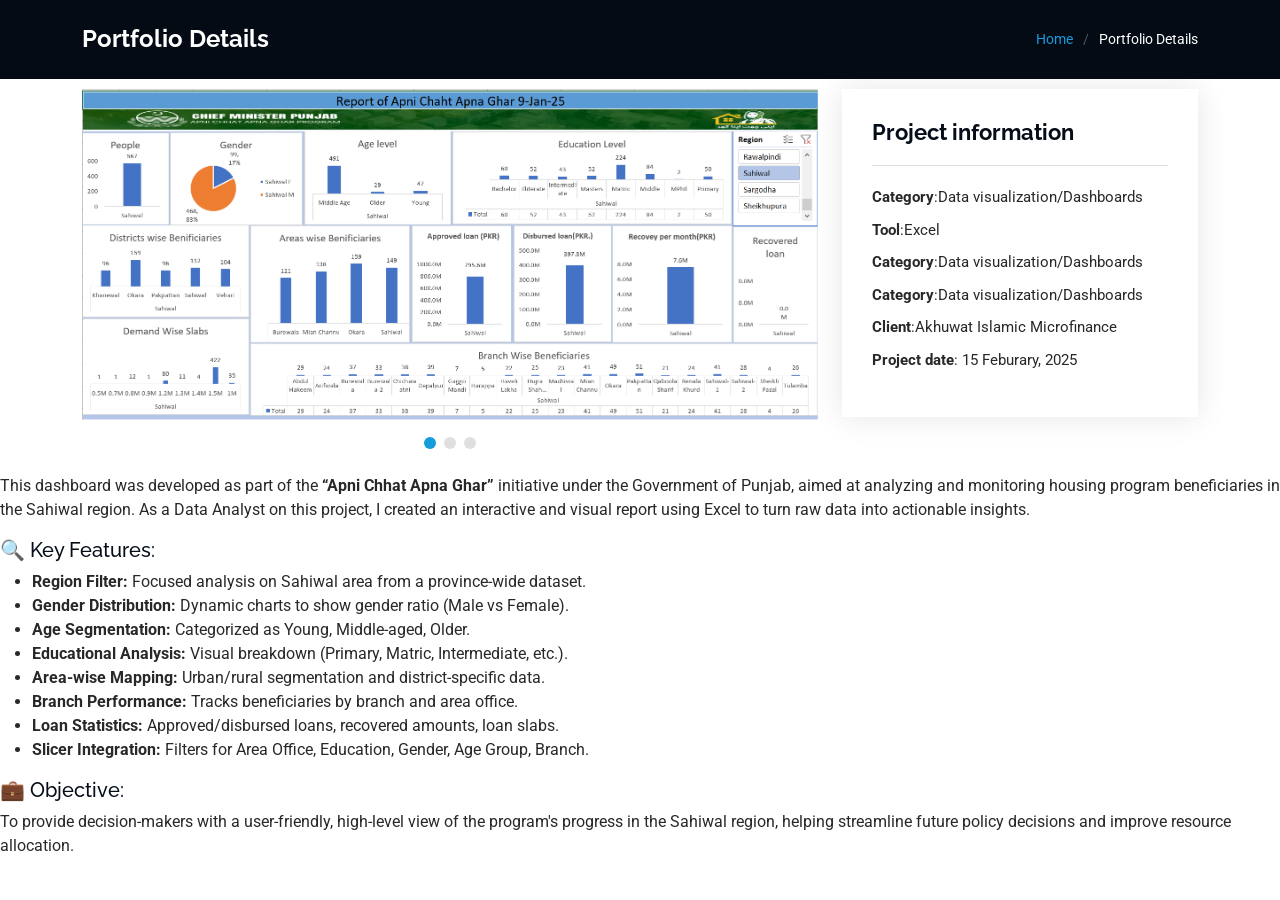
==== portfolio-details-excel.html @ 50c7d4bc "Initial commit" ====
<!DOCTYPE html>
<html lang="en">

<head>
  <meta charset="utf-8">
  <meta content="width=device-width, initial-scale=1.0" name="viewport">
  <title>Portfolio Details - iPortfolio Bootstrap Template</title>
  <meta content="" name="description">
  <meta content="" name="keywords">

  <!-- Favicons -->
  <link href="assets/img/favicon.png" rel="icon">
  <link href="assets/img/apple-touch-icon.png" rel="apple-touch-icon">

  <!-- Fonts -->
  <link href="https://fonts.googleapis.com" rel="preconnect">
  <link href="https://fonts.gstatic.com" rel="preconnect" crossorigin>
  <link
    href="https://fonts.googleapis.com/css2?family=Roboto:ital,wght@0,100;0,300;0,400;0,500;0,700;0,900;1,100;1,300;1,400;1,500;1,700;1,900&family=Poppins:ital,wght@0,100;0,200;0,300;0,400;0,500;0,600;0,700;0,800;0,900;1,100;1,200;1,300;1,400;1,500;1,600;1,700;1,800;1,900&family=Raleway:ital,wght@0,100;0,200;0,300;0,400;0,500;0,600;0,700;0,800;0,900;1,100;1,200;1,300;1,400;1,500;1,600;1,700;1,800;1,900&display=swap"
    rel="stylesheet">

  <!-- Vendor CSS Files -->
  <link href="assets/vendor/bootstrap/css/bootstrap.min.css" rel="stylesheet">
  <link href="assets/vendor/bootstrap-icons/bootstrap-icons.css" rel="stylesheet">
  <link href="assets/vendor/aos/aos.css" rel="stylesheet">
  <link href="assets/vendor/glightbox/css/glightbox.min.css" rel="stylesheet">
  <link href="assets/vendor/swiper/swiper-bundle.min.css" rel="stylesheet">

  <!-- Main CSS File -->
  <link href="assets/css/main.css" rel="stylesheet">

  <!-- =======================================================
  * Template Name: iPortfolio
  * Template URL: https://bootstrapmade.com/iportfolio-bootstrap-portfolio-websites-template/
  * Updated: Jun 29 2024 with Bootstrap v5.3.3
  * Author: BootstrapMade.com
  * License: https://bootstrapmade.com/license/
  ======================================================== -->
</head>

<body class="portfolio-details-page">

  <!-- <header id="header" class="header dark-background d-flex flex-column"> -->
  <i class="header-toggle d-xl-none bi bi-list"></i>

  <!-- <div class="profile-img">
      <img src="assets/img/my-profile-img.png" alt="" class="img-fluid rounded-circle">
    </div> -->

  <a href="index.html" class="logo d-flex align-items-center justify-content-center">
    <!-- Uncomment the line below if you also wish to use an image logo -->
    <!-- <img src="assets/img/logo.png" alt=""> -->
    <!-- <h1 class="sitename">M Asamullah Ulfat</h1> -->
  </a>

  <!-- <div class="social-links text-center">
      <a href="https://www.linkedin.com/in/m-a-ulfat/" class="linkedin"><i class="bi bi-linkedin"></i></a>
      <a href="https://www.instagram.com/m.a._ulfat/" class="instagram"><i class="bi bi-instagram"></i></a>
      <a href="https://x.com/MAUlfat7" class="twitter"><i class="bi bi-twitter-x"></i></a>
      <a href="https://www.facebook.com/profile.php?id=100086778335996" class="facebook"><i
          class="bi bi-facebook"></i></a>
      <a href="" class="tiktok"><i class="bi bi-tiktok"></i></a>

    </div> -->


  <!-- <nav id="navmenu" class="navmenu">
      <ul>
        <li><a href="#hero" class="active"><i class="bi bi-house navicon"></i>Home</a></li>
        <li><a href="#about"><i class="bi bi-person navicon"></i> About</a></li>
        <li><a href="#resume"><i class="bi bi-file-earmark-text navicon"></i> Resume</a></li>
        <li><a href="#portfolio"><i class="bi bi-images navicon"></i> Portfolio</a></li>
        <li><a href="#services"><i class="bi bi-hdd-stack navicon"></i> Services</a></li>
        <li><a href="#contact"><i class="bi bi-envelope navicon"></i> Contact</a></li>
      </ul>
    </nav> -->

  </header>

  <main class="main">

    <!-- Page Title -->
    <div class="page-title dark-background">
      <div class="container d-lg-flex justify-content-between align-items-center">
        <h1 class="mb-2 mb-lg-0">Portfolio Details</h1>
        <nav class="breadcrumbs">
          <ol>
            <li><a href="index.html">Home</a></li>
            <li class="current">Portfolio Details</li>
          </ol>
        </nav>
      </div>
    </div><!-- End Page Title -->

    <!-- Portfolio Details Section -->
    <section id="portfolio-details" class="portfolio-details section">

      <div class="container" data-aos="fade-up" data-aos-delay="100">

        <div class="row gy-4">

          <div class="col-lg-8">
            <div class="portfolio-details-slider swiper init-swiper">

              <script type="application/json" class="swiper-config">
                {
                  "loop": true,
                  "speed": 600,
                  "autoplay": {
                    "delay": 5000
                  },
                  "slidesPerView": "auto",
                  "pagination": {
                    "el": ".swiper-pagination",
                    "type": "bullets",
                    "clickable": true
                  }
                }
              </script>

              <div class="swiper-wrapper align-items-center">

                <div class="swiper-slide">
                  <img src="assets/img/portfolio/app-1.png" alt="">
                </div>

                <div class="swiper-slide">
                  <img src="assets/img/portfolio/app-2.png" alt="">
                </div>

                <div class="swiper-slide">
                  <img src="assets/img/portfolio/app-3.png" alt="">
                </div>



              </div>
              <div class="swiper-pagination"></div>
            </div>
          </div>

          <div class="col-lg-4">
            <div class="portfolio-info" data-aos="fade-up" data-aos-delay="200">
              <h3>Project information</h3>
              <ul>
                <li><strong>Category</strong>:Data visualization/Dashboards</li>
                <li><strong>Tool</strong>:Excel</li>
                <li><strong>Category</strong>:Data visualization/Dashboards</li>
                <li><strong>Category</strong>:Data visualization/Dashboards</li>

                <li><strong>Client</strong>:Akhuwat Islamic Microfinance</li>
                <li><strong>Project date</strong>: 15 Feburary, 2025</li>
              </ul>
            </div>
            <!-- <div class="portfolio-description" data-aos="fade-up" data-aos-delay="300"> -->

              
          </div>
        </div>
      </div>
      </div>
    </section>


    </div>
    </div>

    </div>

    </div>

    </section><!-- /Portfolio Details Section -->
    <p>
      This dashboard was developed as part of the <strong>“Apni Chhat Apna Ghar”</strong>
      initiative under the Government of Punjab, aimed at analyzing and monitoring housing program
      beneficiaries in the Sahiwal region. As a Data Analyst on this project, I created an
      interactive and visual report using Excel to turn raw data into actionable insights.
    </p>

    <h5>🔍 Key Features:</h5>
    <ul>
      <li><strong>Region Filter:</strong> Focused analysis on Sahiwal area from a province-wide
        dataset.</li>
      <li><strong>Gender Distribution:</strong> Dynamic charts to show gender ratio (Male vs
        Female).</li>
      <li><strong>Age Segmentation:</strong> Categorized as Young, Middle-aged, Older.</li>
      <li><strong>Educational Analysis:</strong> Visual breakdown (Primary, Matric, Intermediate,
        etc.).</li>
      <li><strong>Area-wise Mapping:</strong> Urban/rural segmentation and district-specific data.
      </li>
      <li><strong>Branch Performance:</strong> Tracks beneficiaries by branch and area office.
      </li>
      <li><strong>Loan Statistics:</strong> Approved/disbursed loans, recovered amounts, loan
        slabs.</li>
      <li><strong>Slicer Integration:</strong> Filters for Area Office, Education, Gender, Age
        Group, Branch.</li>
    </ul>

    <h5>💼 Objective:</h5>
    <p>
      To provide decision-makers with a user-friendly, high-level view of the program's progress
      in the Sahiwal region, helping streamline future policy decisions and improve resource
      allocation.
    </p>

  </main>



  <!-- Scroll Top -->
  <a href="#" id="scroll-top" class="scroll-top d-flex align-items-center justify-content-center"><i
      class="bi bi-arrow-up-short"></i></a>

  <!-- Preloader -->
  <div id="preloader"></div>

  <!-- Vendor JS Files -->
  <script src="assets/vendor/bootstrap/js/bootstrap.bundle.min.js"></script>
  <script src="assets/vendor/php-email-form/validate.js"></script>
  <script src="assets/vendor/aos/aos.js"></script>
  <script src="assets/vendor/typed.js/typed.umd.js"></script>
  <script src="assets/vendor/purecounter/purecounter_vanilla.js"></script>
  <script src="assets/vendor/waypoints/noframework.waypoints.js"></script>
  <script src="assets/vendor/glightbox/js/glightbox.min.js"></script>
  <script src="assets/vendor/imagesloaded/imagesloaded.pkgd.min.js"></script>
  <script src="assets/vendor/isotope-layout/isotope.pkgd.min.js"></script>
  <script src="assets/vendor/swiper/swiper-bundle.min.js"></script>

  <!-- Main JS File -->
  <script src="assets/js/main.js"></script>

</body>

</html>
---- assets/css/main.css ----
/**
* Template Name: iPortfolio
* Template URL: https://bootstrapmade.com/iportfolio-bootstrap-portfolio-websites-template/
* Updated: Jun 29 2024 with Bootstrap v5.3.3
* Author: BootstrapMade.com
* License: https://bootstrapmade.com/license/
*/

/*--------------------------------------------------------------
# Font & Color Variables
# Help: https://bootstrapmade.com/color-system/
--------------------------------------------------------------*/
/* Fonts */
:root {
  --default-font: "Roboto",  system-ui, -apple-system, "Segoe UI", Roboto, "Helvetica Neue", Arial, "Noto Sans", "Liberation Sans", sans-serif, "Apple Color Emoji", "Segoe UI Emoji", "Segoe UI Symbol", "Noto Color Emoji";
  --heading-font: "Raleway",  sans-serif;
  --nav-font: "Poppins",  sans-serif;
}

/* Global Colors - The following color variables are used throughout the website. Updating them here will change the color scheme of the entire website */
:root { 
  --background-color: #ffffff; /* Background color for the entire website, including individual sections */
  --default-color: #272829; /* Default color used for the majority of the text content across the entire website */
  --heading-color: #050d18; /* Color for headings, subheadings and title throughout the website */
  --accent-color: #149ddd; /* Accent color that represents your brand on the website. It's used for buttons, links, and other elements that need to stand out */
  --surface-color: #ffffff; /* The surface color is used as a background of boxed elements within sections, such as cards, icon boxes, or other elements that require a visual separation from the global background. */
  --contrast-color: #ffffff; /* Contrast color for text, ensuring readability against backgrounds of accent, heading, or default colors. */
}

/* Nav Menu Colors - The following color variables are used specifically for the navigation menu. They are separate from the global colors to allow for more customization options */
:root {
  --nav-color: #a8a9b4;  /* The default color of the main navmenu links */
  --nav-hover-color: #ffffff; /* Applied to main navmenu links when they are hovered over or active */
  --nav-mobile-background-color: #040b14; /* Used as the background color for mobile navigation menu */
  --nav-dropdown-background-color: #040b14; /* Used as the background color for dropdown items that appear when hovering over primary navigation items */
  --nav-dropdown-color: #a8a9b4; /* Used for navigation links of the dropdown items in the navigation menu. */
  --nav-dropdown-hover-color: #ffffff; /* Similar to --nav-hover-color, this color is applied to dropdown navigation links when they are hovered over. */
}

/* Color Presets - These classes override global colors when applied to any section or element, providing reuse of the sam color scheme. */

.light-background {
  --background-color: #f4fafd;
  --surface-color: #ffffff;
}

.dark-background {
  --background-color: #040b14;
  --default-color: #ffffff;
  --heading-color: #ffffff;
  --surface-color: #151f2b;
  --contrast-color: #ffffff;
}

/* Smooth scroll */
:root {
  scroll-behavior: smooth;
}

/*--------------------------------------------------------------
# General Styling & Shared Classes
--------------------------------------------------------------*/
body {
  color: var(--default-color);
  background-color: var(--background-color);
  font-family: var(--default-font);
}

a {
  color: var(--accent-color);
  text-decoration: none;
  transition: 0.3s;
}

a:hover {
  color: color-mix(in srgb, var(--accent-color), transparent 25%);
  text-decoration: none;
}

h1,
h2,
h3,
h4,
h5,
h6 {
  color: var(--heading-color);
  font-family: var(--heading-font);
}

/* PHP Email Form Messages
------------------------------*/
.php-email-form .error-message {
  display: none;
  background: #df1529;
  color: #ffffff;
  text-align: left;
  padding: 15px;
  margin-bottom: 24px;
  font-weight: 600;
}

.php-email-form .sent-message {
  display: none;
  color: #ffffff;
  background: #059652;
  text-align: center;
  padding: 15px;
  margin-bottom: 24px;
  font-weight: 600;
}

.php-email-form .loading {
  display: none;
  background: var(--surface-color);
  text-align: center;
  padding: 15px;
  margin-bottom: 24px;
}

.php-email-form .loading:before {
  content: "";
  display: inline-block;
  border-radius: 50%;
  width: 24px;
  height: 24px;
  margin: 0 10px -6px 0;
  border: 3px solid var(--accent-color);
  border-top-color: var(--surface-color);
  animation: php-email-form-loading 1s linear infinite;
}

@keyframes php-email-form-loading {
  0% {
    transform: rotate(0deg);
  }

  100% {
    transform: rotate(360deg);
  }
}

/*--------------------------------------------------------------
# Global Header
--------------------------------------------------------------*/
.header {
  color: var(--default-color);
  background-color: var(--background-color);
  position: fixed;
  top: 0;
  left: 0;
  bottom: 0;
  padding: 0 15px;
  width: 300px;
  transition: all ease-in-out 0.3s;
  overflow-y: auto;
  z-index: 997;
  border-right: 1px solid color-mix(in srgb, var(--default-color), transparent 90%);
}

.header .profile-img img {
  margin: 15px auto;
  display: block;
  width: 120px;
  border: 8px solid color-mix(in srgb, var(--default-color), transparent 85%);
}

.header .logo {
  line-height: 1;
  margin-bottom: 15px;
}

.header .logo img {
  max-height: 32px;
  margin-right: 8px;
}

.header .logo h1 {
  font-size: 18px;
  margin: 0;
  font-weight: 700;
  color: var(--heading-color);
}

.header .social-links {
  margin: 0 0 20px 0;
}

.header .social-links a {
  font-size: 16px;
  display: inline-flex;
  align-items: center;
  justify-content: center;
  background: color-mix(in srgb, var(--default-color), transparent 90%);
  color: var(--default-color);
  margin: 0 2px;
  border-radius: 50%;
  text-align: center;
  width: 40px;
  height: 40px;
  transition: 0.3s;
}

.header .social-links a:hover {
  color: var(--contrast-color);
  background: var(--accent-color);
}

@media (min-width: 1200px) {

  .header~main,
  .header~#footer {
    margin-left: 300px;
  }
}

@media (max-width: 1199px) {
  .header {
    left: 100%;
  }
}

.header.header-show {
  left:1px;
}

.header .header-toggle {
  color: var(--contrast-color);
  background-color: var(--accent-color);
  font-size: 22px;
  display: flex;
  align-items: center;
  justify-content: center;
  width: 40px;
  height: 40px;
  border-radius: 0%;
  cursor: pointer;
  position: fixed;
  top: 15px;
  right: 15px;
  z-index: 9999;
  transition: background-color 0.3s;
}

.header .header-toggle:hover {
  color: var(--contrast-color);
  background-color: color-mix(in srgb, var(--accent-color) 90%, white 15%);
}

/*--------------------------------------------------------------
# Navigation Menu
--------------------------------------------------------------*/
.mobile-nav-toggle {
  display: none;
}

.navmenu {
  padding: 0;
  z-index: 9997;
}

.navmenu ul {
  list-style: none;
  padding: 0 0 20px 0;
  margin: 0;
}

.navmenu a,
.navmenu a:focus {
  color: var(--nav-color);
  padding: 15px 10px;
  font-family: var(--nav-font);
  font-size: 16px;
  font-weight: 400;
  display: flex;
  align-items: center;
  white-space: nowrap;
  transition: 0.3s;
  width: 100%;
}

.navmenu a .navicon,
.navmenu a:focus .navicon {
  font-size: 20px;
  margin-right: 10px;
}

.navmenu a .toggle-dropdown,
.navmenu a:focus .toggle-dropdown {
  font-size: 12px;
  line-height: 0;
  margin-left: auto;
  width: 30px;
  height: 30px;
  display: flex;
  align-items: center;
  justify-content: center;
  border-radius: 50%;
  transition: 0.3s;
  flex-shrink: 0;
  background-color: color-mix(in srgb, var(--accent-color), transparent 90%);
}

.navmenu a .toggle-dropdown:hover,
.navmenu a:focus .toggle-dropdown:hover {
  background-color: var(--accent-color);
  color: var(--contrast-color);
}

.navmenu a:hover,
.navmenu .active,
.navmenu .active:focus {
  color: var(--nav-hover-color);
}

.navmenu a:hover .navicon,
.navmenu .active .navicon,
.navmenu .active:focus .navicon {
  color: var(--accent-color);
}

.navmenu .active .toggle-dropdown,
.navmenu .active:focus .toggle-dropdown {
  background-color: var(--accent-color);
  color: var(--contrast-color);
  transform: rotate(180deg);
}

.navmenu .dropdown {
  display: block;
}

.navmenu .dropdown a,
.navmenu .dropdown a:focus {
  color: --nav-dropdown-color;
}

.navmenu .dropdown a:hover,
.navmenu .dropdown .active,
.navmenu .dropdown .active:focus {
  color: var(--nav-dropdown-hover-color);
}

.navmenu .dropdown ul {
  position: static;
  display: none;
  z-index: 99;
  padding: 5px 10px;
  margin: 5px 10px;
  background-color: var(--nav-dropdown-background-color);
  border: 1px solid color-mix(in srgb, var(--default-color), transparent 90%);
  box-shadow: none;
  transition: all 0.5s ease-in-out;
}

.navmenu .dropdown ul ul {
  background-color: rgba(33, 37, 41, 0.1);
}

.navmenu .dropdown>.dropdown-active {
  display: block;
  background-color: rgba(33, 37, 41, 0.03);
}

/*--------------------------------------------------------------
# Global Footer
--------------------------------------------------------------*/
.footer {
  color: var(--default-color);
  background-color: var(--background-color);
  font-size: 14px;
  padding: 40px 0;
  position: relative;
  border-top: 1px solid color-mix(in srgb, var(--default-color), transparent 90%);
}

.footer .copyright p {
  margin-bottom: 0;
}

.footer .credits {
  margin-top: 4px;
  font-size: 13px;
  text-align: center;
}

/*--------------------------------------------------------------
# Preloader
--------------------------------------------------------------*/
#preloader {
  position: fixed;
  inset: 0;
  z-index: 999999;
  overflow: hidden;
  background: var(--background-color);
  transition: all 0.6s ease-out;
}

#preloader:before {
  content: "";
  position: fixed;
  top: calc(50% - 30px);
  left: calc(50% - 30px);
  border: 6px solid #ffffff;
  border-color: var(--accent-color) transparent var(--accent-color) transparent;
  border-radius: 50%;
  width: 60px;
  height: 60px;
  animation: animate-preloader 1.5s linear infinite;
}

@keyframes animate-preloader {
  0% {
    transform: rotate(0deg);
  }

  100% {
    transform: rotate(360deg);
  }
}

/*--------------------------------------------------------------
# Scroll Top Button
--------------------------------------------------------------*/
.scroll-top {
  position: fixed;
  visibility: hidden;
  opacity: 0;
  right: 15px;
  bottom: -15px;
  z-index: 99999;
  background-color: var(--accent-color);
  width: 44px;
  height: 44px;
  border-radius: 50px;
  transition: all 0.4s;
}

.scroll-top i {
  font-size: 24px;
  color: var(--contrast-color);
  line-height: 0;
}

.scroll-top:hover {
  background-color: color-mix(in srgb, var(--accent-color), transparent 20%);
  color: var(--contrast-color);
}

.scroll-top.active {
  visibility: visible;
  opacity: 1;
  bottom: 15px;
}

/*--------------------------------------------------------------
# Disable aos animation delay on mobile devices
--------------------------------------------------------------*/
@media screen and (max-width: 768px) {
  [data-aos-delay] {
    transition-delay: 0 !important;
  }
}

/*--------------------------------------------------------------
# Global Page Titles & Breadcrumbs
--------------------------------------------------------------*/
.page-title {
  color: var(--default-color);
  background-color: var(--background-color);
  padding: 25px 0;
  position: relative;
}

.page-title h1 {
  font-size: 24px;
  font-weight: 700;
}

.page-title .breadcrumbs ol {
  display: flex;
  flex-wrap: wrap;
  list-style: none;
  padding: 0;
  margin: 0;
  font-size: 14px;
  font-weight: 400;
}

.page-title .breadcrumbs ol li+li {
  padding-left: 10px;
}

.page-title .breadcrumbs ol li+li::before {
  content: "/";
  display: inline-block;
  padding-right: 10px;
  color: color-mix(in srgb, var(--default-color), transparent 70%);
}

/*--------------------------------------------------------------
# Global Sections
--------------------------------------------------------------*/
section,
.section {
  color: var(--default-color);
  background-color: var(--background-color);
  padding: 10px 0;
  overflow: clip;
}

/*--------------------------------------------------------------
# Global Section Titles
--------------------------------------------------------------*/
.section-title {
  padding-bottom:20px;
  position: relative;
}

.section-title h2 {
  font-size: 32px;
  font-weight: 700;
  margin-bottom: 10px;
  padding-bottom: 10px;
  position: relative;
}

.section-title h2:after {
  content: "";
  position: absolute;
  display: block;
  width: 50px;
  height: 3px;
  background: var(--accent-color);
  left: 0;
  bottom: 0;
}

.section-title p {
  margin-bottom: 0;
}

/*--------------------------------------------------------------
# Hero Section
--------------------------------------------------------------*/
.hero {
  width: 100%;
  min-height: 100vh;
  position: relative;
  padding: 80px 0;
  display: flex;
  align-items: center;
  justify-content: center;
  margin-bottom: 0px;
}

.hero img {
  position: absolute;
  inset: 0;
  display: block;
  width: 100%;
  height: 100%;
  object-fit: cover;
  z-index: 1;
}

.hero:before {
  content: "";
  background: color-mix(in srgb, var(--background-color), transparent 70%);
  position: absolute;
  inset: 0;
  z-index: 2;
}

.hero .container {
  position: relative;
  z-index: 3;
}

.hero h2 {
  margin: 0;
  font-size: 40px;
  font-weight: 700;
  margin-top: 345px;
}

.hero p {
  margin: 5px 0 0 0;
  font-size: 26px;
}

.hero p span {
  letter-spacing: 1px;
  border-bottom: 2px solid var(--accent-color);
}

.hero .social-links {
  margin-top: 25px;
}

.hero .social-links a {
  font-size: 24px;
  display: inline-block;
  color: color-mix(in srgb, var(--default-color), transparent 50%);
  line-height: 1;
  margin-right: 20px;
  transition: 0.3s;
}

.hero .social-links a:hover {
  color: var(--accent-color);
}

@media (max-width: 768px) {
  .hero h2 {
    font-size: 32px;
  }

  .hero p {
    font-size: 20px;
  }
}

/*--------------------------------------------------------------
# About Section
--------------------------------------------------------------*/
.about .content h2 {
  font-weight: 700;
  font-size: 24px;
}

.about .content ul {
  list-style: none;
  padding: 0;
}

.about .content ul li {
  margin-bottom: 20px;
  display:flex;
  align-items:right;
}

.about .content ul strong {
  margin-right: 10px;
}

.about .content ul i {
  font-size: 16px;
  margin-right: 5px;
  color: var(--accent-color);
  line-height: 0;
}

/*--------------------------------------------------------------
# Stats Section
--------------------------------------------------------------*/
.stats .stats-item {
  padding: 30px;
  width: 100%;
}

.stats .stats-item i {
  color: var(--accent-color);
  display: block;
  font-size: 44px;
  float: left;
  line-height: 0;
}

.stats .stats-item .purecounter {
  color: var(--heading-color);
  font-size: 48px;
  line-height: 40px;
  display: block;
  font-weight: 700;
  margin-left: 60px;
}

.stats .stats-item p {
  color: color-mix(in srgb, var(--default-color), transparent 40%);
  padding: 15px 0 0 0;
  margin: 0 0 0 60px;
  font-family: var(--heading-font);
  font-size: 14px;
}

/*--------------------------------------------------------------
# Skills Section
--------------------------------------------------------------*/
.skills .progress {
  height: 60px;
  display: block;
  background: none;
  border-radius: 0;
}

.skills .progress .skill {
  color: var(--heading-color);
  padding: 0;
  margin: 0 0 6px 0;
  text-transform: uppercase;
  display: block;
  font-weight: 600;
  font-family: var(--heading-font);
}

.skills .progress .skill .val {
  float: right;
  font-style: normal;
}

.skills .progress-bar-wrap {
  background: color-mix(in srgb, var(--default-color), transparent 90%);
  height: 10px;
}

.skills .progress-bar {
  width: 1px;
  height: 10px;
  transition: 0.9s;
  background-color: var(--accent-color);
}

/*--------------------------------------------------------------
# Resume Section
--------------------------------------------------------------*/
.resume .resume-title {
  color: var(--heading-color);
  font-size: 26px;
  font-weight: 700;
  margin-top: 20px;
  margin-bottom: 20px;
}

.resume .resume-item {
  padding: 0 0 20px 20px;
  margin-top: -2px;
  border-left: 2px solid var(--accent-color);
  position: relative;
}

.resume .resume-item h4 {
  line-height: 18px;
  font-size: 18px;
  font-weight: 600;
  text-transform: uppercase;
  color: color-mix(in srgb, var(--default-color), transparent 20%);
  margin-bottom: 10px;
}

.resume .resume-item h5 {
  font-size: 16px;
  padding: 5px 15px;
  display: inline-block;
  font-weight: 600;
  margin-bottom: 10px;
}

.resume .resume-item ul {
  padding-left: 20px;
}

.resume .resume-item ul li {
  padding-bottom: 10px;
}

.resume .resume-item:last-child {
  padding-bottom: 0;
}

.resume .resume-item::before {
  content: "";
  position: absolute;
  width: 16px;
  height: 16px;
  border-radius: 50px;
  left: -9px;
  top: 0;
  background: var(--background-color);
  border: 2px solid var(--accent-color);
}

/*--------------------------------------------------------------
# Portfolio Section
--------------------------------------------------------------*/
.portfolio .portfolio-filters {
  padding: 0;
  margin: 0 auto 20px auto;
  list-style: none;
  text-align: center;
}

.portfolio .portfolio-filters li {
  cursor: pointer;
  display: inline-block;
  padding: 0;
  font-size: 14px;
  font-weight: 400;
  margin: 0 10px;
  line-height: 1;
  text-transform: uppercase;
  margin-bottom: 10px;
  transition: all 0.3s ease-in-out;
}

.portfolio .portfolio-filters li:hover,
.portfolio .portfolio-filters li.filter-active {
  color: var(--accent-color);
}

.portfolio .portfolio-filters li:first-child {
  margin-left: 0;
}

.portfolio .portfolio-filters li:last-child {
  margin-right: 0;
}

@media (max-width: 575px) {
  .portfolio .portfolio-filters li {
    font-size: 14px;
    margin: 0 5px;
  }
}

.portfolio .portfolio-content {
  position: relative;
  overflow: hidden;
}

.portfolio .portfolio-content img {
  transition: 0.3s;
}

.portfolio .portfolio-content .portfolio-info {
  opacity: 0;
  position: absolute;
  inset: 0;
  z-index: 3;
  transition: all ease-in-out 0.3s;
  background: rgba(0, 0, 0, 0.6);
  padding: 15px;
}

.portfolio .portfolio-content .portfolio-info h4 {
  font-size: 14px;
  padding: 5px 10px;
  font-weight: 400;
  color: #ffffff;
  display: inline-block;
  background-color: var(--accent-color);
}

.portfolio .portfolio-content .portfolio-info p {
  position: absolute;
  bottom: 10px;
  text-align: center;
  display: inline-block;
  left: 0;
  right: 0;
  font-size: 16px;
  font-weight: 600;
  color: rgba(255, 255, 255, 0.8);
}

.portfolio .portfolio-content .portfolio-info .preview-link,
.portfolio .portfolio-content .portfolio-info .details-link {
  position: absolute;
  left: calc(50% - 40px);
  font-size: 26px;
  top: calc(50% - 14px);
  color: #fff;
  transition: 0.3s;
  line-height: 1.2;
}

.portfolio .portfolio-content .portfolio-info .preview-link:hover,
.portfolio .portfolio-content .portfolio-info .details-link:hover {
  color: var(--accent-color);
}

.portfolio .portfolio-content .portfolio-info .details-link {
  left: 50%;
  font-size: 34px;
  line-height: 0;
}

.portfolio .portfolio-content:hover .portfolio-info {
  opacity: 1;
}

.portfolio .portfolio-content:hover img {
  transform: scale(1.1);
}

/*--------------------------------------------------------------
# Services Section
--------------------------------------------------------------*/
.services .service-item {
  position: relative;
}

.services .service-item .icon {
  background: var(--accent-color);
  display: flex;
  align-items: center;
  justify-content: center;
  width: 54px;
  height: 54px;
  border-radius: 50%;
  transition: 0.5s;
  border: 1px solid var(--accent-color);
  margin-right: 20px;
}

.services .service-item .icon i {
  color: var(--contrast-color);
  font-size: 24px;
  line-height: 0;
}

.services .service-item:hover .icon {
  background: var(--surface-color);
}

.services .service-item:hover .icon i {
  color: var(--accent-color);
}

.services .service-item .title {
  font-weight: 700;
  margin-bottom: 15px;
  font-size: 18px;
}

.services .service-item .title a {
  color: var(--heading-color);
}

.services .service-item .title a:hover {
  color: var(--accent-color);
}

.services .service-item .description {
  line-height: 24px;
  font-size: 14px;
}

/*--------------------------------------------------------------
# Testimonials Section
--------------------------------------------------------------*/
.testimonials .testimonials-carousel,
.testimonials .testimonials-slider {
  overflow: hidden;
}

.testimonials .testimonial-item {
  box-sizing: content-box;
  text-align: center;
  min-height: 320px;
}

.testimonials .testimonial-item .testimonial-img {
  width: 90px;
  border-radius: 50%;
  margin: 0 auto;
}

.testimonials .testimonial-item h3 {
  font-size: 18px;
  font-weight: bold;
  margin: 10px 0 5px 0;
}

.testimonials .testimonial-item h4 {
  font-size: 14px;
  color: color-mix(in srgb, var(--default-color), transparent 20%);
  margin: 0;
}

.testimonials .testimonial-item .quote-icon-left,
.testimonials .testimonial-item .quote-icon-right {
  color: color-mix(in srgb, var(--accent-color), transparent 40%);
  font-size: 26px;
  line-height: 0;
}

.testimonials .testimonial-item .quote-icon-left {
  display: inline-block;
  left: -5px;
  position: relative;
}

.testimonials .testimonial-item .quote-icon-right {
  display: inline-block;
  right: -5px;
  position: relative;
  top: 10px;
  transform: scale(-1, -1);
}

.testimonials .testimonial-item p {
  font-style: italic;
  margin: 0 15px 15px 15px;
  padding: 20px;
  background-color: var(--surface-color);
  position: relative;
  margin-bottom: 35px;
  border-radius: 6px;
  box-shadow: 0px 2px 15px rgba(0, 0, 0, 0.1);
}

.testimonials .testimonial-item p::after {
  content: "";
  width: 0;
  height: 0;
  border-top: 20px solid var(--surface-color);
  border-right: 20px solid transparent;
  border-left: 20px solid transparent;
  position: absolute;
  bottom: -20px;
  left: calc(50% - 20px);
}

.testimonials .swiper-wrapper {
  height: auto;
}

.testimonials .swiper-pagination {
  margin-top: 40px;
  position: relative;
}

.testimonials .swiper-pagination .swiper-pagination-bullet {
  width: 12px;
  height: 12px;
  background-color: var(--background-color);
  opacity: 1;
  border: 1px solid var(--accent-color);
}

.testimonials .swiper-pagination .swiper-pagination-bullet-active {
  background-color: var(--accent-color);
}

/*--------------------------------------------------------------
# Contact Section
--------------------------------------------------------------*/
.contact .info-wrap {
  background-color: var(--surface-color);
  box-shadow: 0px 0px 20px rgba(0, 0, 0, 0.1);
  padding: 30px;
}

@media (max-width: 575px) {
  .contact .info-wrap {
    padding: 20px;
  }
}

.contact .info-item {
  margin-bottom: 40px;
}

.contact .info-item i {
  font-size: 20px;
  color: var(--accent-color);
  background: color-mix(in srgb, var(--accent-color), transparent 92%);
  width: 44px;
  height: 44px;
  display: flex;
  justify-content: center;
  align-items: center;
  border-radius: 50px;
  transition: all 0.3s ease-in-out;
  margin-right: 15px;
}

.contact .info-item h3 {
  padding: 0;
  font-size: 18px;
  font-weight: 700;
  margin-bottom: 5px;
}

.contact .info-item p {
  padding: 0;
  margin-bottom: 0;
  font-size: 14px;
}

.contact .info-item:hover i {
  background: var(--accent-color);
  color: var(--contrast-color);
}

.contact .php-email-form {
  background-color: var(--surface-color);
  height: 100%;
  padding: 30px;
  box-shadow: 0px 0px 20px rgba(0, 0, 0, 0.1);
}

@media (max-width: 575px) {
  .contact .php-email-form {
    padding: 20px;
  }
}

.contact .php-email-form input[type=text],
.contact .php-email-form input[type=email],
.contact .php-email-form textarea {
  font-size: 14px;
  padding: 10px 15px;
  box-shadow: none;
  border-radius: 0;
  color: var(--default-color);
  background-color: var(--surface-color);
  border-color: color-mix(in srgb, var(--default-color), transparent 80%);
}

.contact .php-email-form input[type=text]:focus,
.contact .php-email-form input[type=email]:focus,
.contact .php-email-form textarea:focus {
  border-color: var(--accent-color);
}

.contact .php-email-form input[type=text]::placeholder,
.contact .php-email-form input[type=email]::placeholder,
.contact .php-email-form textarea::placeholder {
  color: color-mix(in srgb, var(--default-color), transparent 70%);
}

.contact .php-email-form button[type=submit] {
  color: var(--contrast-color);
  background: var(--accent-color);
  border: 0;
  padding: 10px 30px;
  transition: 0.4s;
  border-radius: 50px;
}

.contact .php-email-form button[type=submit]:hover {
  background: color-mix(in srgb, var(--accent-color), transparent 25%);
}

/*--------------------------------------------------------------
# Portfolio Details Section
--------------------------------------------------------------*/
.portfolio-details .portfolio-details-slider img {
  width: 100%;
}

.portfolio-details .portfolio-details-slider .swiper-pagination {
  margin-top: 20px;
  position: relative;
}

.portfolio-details .portfolio-details-slider .swiper-pagination .swiper-pagination-bullet {
  width: 12px;
  height: 12px;
  background-color: color-mix(in srgb, var(--default-color), transparent 85%);
  opacity: 1;
}

.portfolio-details .portfolio-details-slider .swiper-pagination .swiper-pagination-bullet-active {
  background-color: var(--accent-color);
}

.portfolio-details .portfolio-info {
  padding: 30px;
  box-shadow: 0px 0 30px rgba(0, 0, 0, 0.1);
}

.portfolio-details .portfolio-info h3 {
  font-size: 22px;
  font-weight: 700;
  margin-bottom: 20px;
  padding-bottom: 20px;
  border-bottom: 1px solid color-mix(in srgb, var(--default-color), transparent 85%);
}

.portfolio-details .portfolio-info ul {
  list-style: none;
  padding: 0;
  font-size: 15px;
}

.portfolio-details .portfolio-info ul li+li {
  margin-top: 10px;
}

.portfolio-details .portfolio-description {
  padding-top: 30px;
}

.portfolio-details .portfolio-description h2 {
  font-size: 26px;
  font-weight: 700;
  margin-bottom: 20px;
}

.portfolio-details .portfolio-description p {
  padding: 0;
  color: color-mix(in srgb, var(--default-color), transparent 30%);
}

/*--------------------------------------------------------------
# Service Details Section
--------------------------------------------------------------*/
.service-details .services-list {
  padding: 10px 30px;
  border: 1px solid color-mix(in srgb, var(--default-color), transparent 90%);
  margin-bottom: 20px;
}

.service-details .services-list a {
  display: block;
  line-height: 1;
  padding: 8px 0 8px 15px;
  border-left: 3px solid color-mix(in srgb, var(--default-color), transparent 70%);
  margin: 20px 0;
  color: color-mix(in srgb, var(--default-color), transparent 20%);
  transition: 0.3s;
}

.service-details .services-list a.active {
  color: var(--heading-color);
  font-weight: 700;
  border-color: var(--accent-color);
}

.service-details .services-list a:hover {
  border-color: var(--accent-color);
}

.service-details .services-img {
  margin-bottom: 20px;
}

.service-details h3 {
  font-size: 26px;
  font-weight: 700;
}

.service-details h4 {
  font-size: 20px;
  font-weight: 700;
}

.service-details p {
  font-size: 15px;
}

.service-details ul {
  list-style: none;
  padding: 0;
  font-size: 15px;
}

.service-details ul li {
  padding: 5px 0;
  display: flex;
  align-items: center;
}

.service-details ul i {
  font-size: 20px;
  margin-right: 8px;
  color: var(--accent-color);
}

/*--------------------------------------------------------------
# Starter Section Section
--------------------------------------------------------------*/
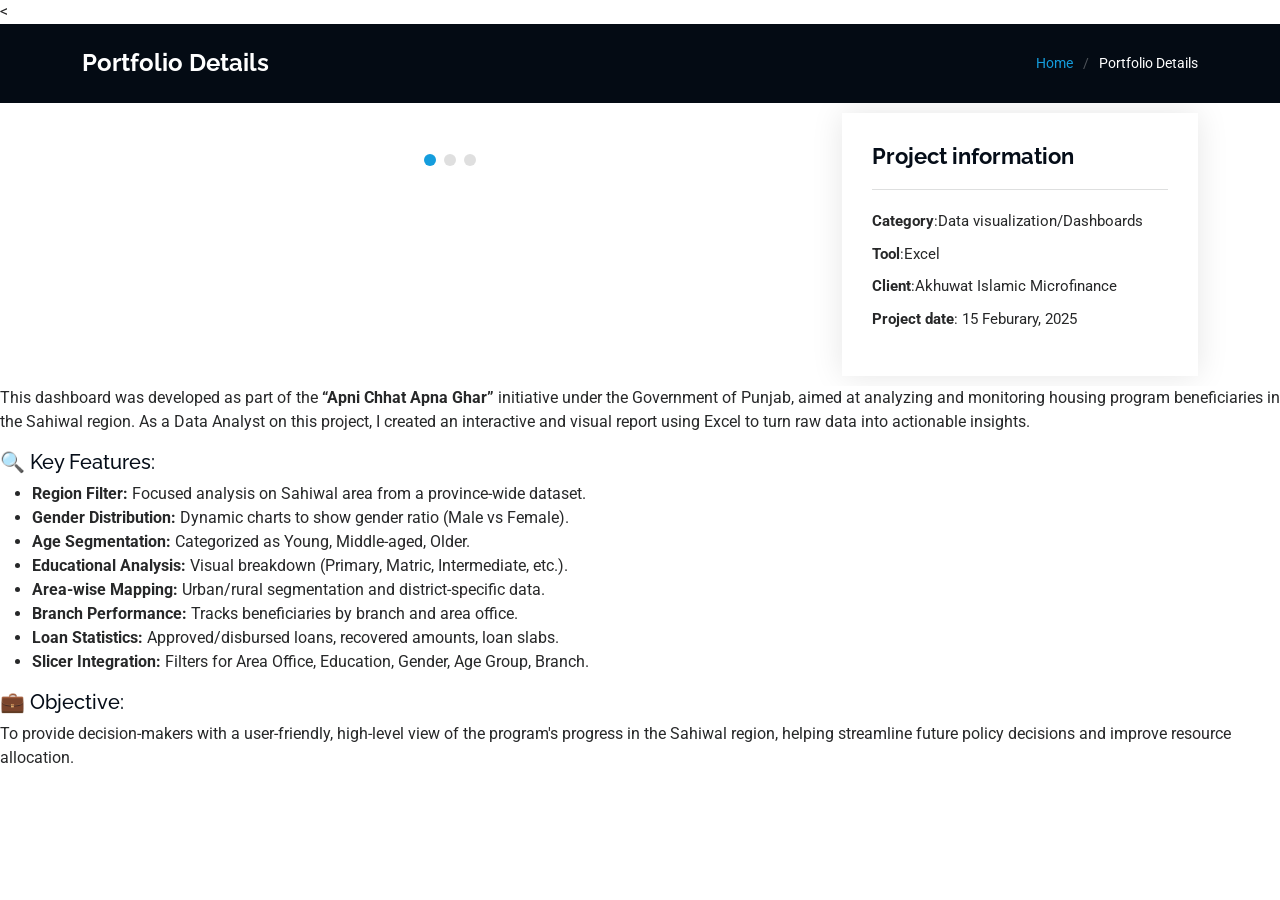
==== commit 7772c7e6: "Add files via upload" ====
--- a/portfolio-details-excel.html
+++ b/portfolio-details-excel.html
@@ -29,13 +29,7 @@
   <!-- Main CSS File -->
   <link href="assets/css/main.css" rel="stylesheet">
 
-  <!-- =======================================================
-  * Template Name: iPortfolio
-  * Template URL: https://bootstrapmade.com/iportfolio-bootstrap-portfolio-websites-template/
-  * Updated: Jun 29 2024 with Bootstrap v5.3.3
-  * Author: BootstrapMade.com
-  * License: https://bootstrapmade.com/license/
-  ======================================================== -->
+
 </head>
 
 <body class="portfolio-details-page">
@@ -43,66 +37,36 @@
   <!-- <header id="header" class="header dark-background d-flex flex-column"> -->
   <i class="header-toggle d-xl-none bi bi-list"></i>
 
-  <!-- <div class="profile-img">
-      <img src="assets/img/my-profile-img.png" alt="" class="img-fluid rounded-circle">
-    </div> -->
+  < <a href="index.html" class="logo d-flex align-items-center justify-content-center"></a>
 
-  <a href="index.html" class="logo d-flex align-items-center justify-content-center">
-    <!-- Uncomment the line below if you also wish to use an image logo -->
-    <!-- <img src="assets/img/logo.png" alt=""> -->
-    <!-- <h1 class="sitename">M Asamullah Ulfat</h1> -->
-  </a>
+    </header>
 
-  <!-- <div class="social-links text-center">
-      <a href="https://www.linkedin.com/in/m-a-ulfat/" class="linkedin"><i class="bi bi-linkedin"></i></a>
-      <a href="https://www.instagram.com/m.a._ulfat/" class="instagram"><i class="bi bi-instagram"></i></a>
-      <a href="https://x.com/MAUlfat7" class="twitter"><i class="bi bi-twitter-x"></i></a>
-      <a href="https://www.facebook.com/profile.php?id=100086778335996" class="facebook"><i
-          class="bi bi-facebook"></i></a>
-      <a href="" class="tiktok"><i class="bi bi-tiktok"></i></a>
+    <main class="main">
 
-    </div> -->
+      <!-- Page Title -->
+      <div class="page-title dark-background">
+        <div class="container d-lg-flex justify-content-between align-items-center">
+          <h1 class="mb-2 mb-lg-0">Portfolio Details</h1>
+          <nav class="breadcrumbs">
+            <ol>
+              <li><a href="index.html">Home</a></li>
+              <li class="current">Portfolio Details</li>
+            </ol>
+          </nav>
+        </div>
+      </div><!-- End Page Title -->
 
+      <!-- Portfolio Details Section -->
+      <section id="portfolio-details" class="portfolio-details section">
 
-  <!-- <nav id="navmenu" class="navmenu">
-      <ul>
-        <li><a href="#hero" class="active"><i class="bi bi-house navicon"></i>Home</a></li>
-        <li><a href="#about"><i class="bi bi-person navicon"></i> About</a></li>
-        <li><a href="#resume"><i class="bi bi-file-earmark-text navicon"></i> Resume</a></li>
-        <li><a href="#portfolio"><i class="bi bi-images navicon"></i> Portfolio</a></li>
-        <li><a href="#services"><i class="bi bi-hdd-stack navicon"></i> Services</a></li>
-        <li><a href="#contact"><i class="bi bi-envelope navicon"></i> Contact</a></li>
-      </ul>
-    </nav> -->
+        <div class="container" data-aos="fade-up" data-aos-delay="100">
 
-  </header>
+          <div class="row gy-4">
 
-  <main class="main">
+            <div class="col-lg-8">
+              <div class="portfolio-details-slider swiper init-swiper">
 
-    <!-- Page Title -->
-    <div class="page-title dark-background">
-      <div class="container d-lg-flex justify-content-between align-items-center">
-        <h1 class="mb-2 mb-lg-0">Portfolio Details</h1>
-        <nav class="breadcrumbs">
-          <ol>
-            <li><a href="index.html">Home</a></li>
-            <li class="current">Portfolio Details</li>
-          </ol>
-        </nav>
-      </div>
-    </div><!-- End Page Title -->
-
-    <!-- Portfolio Details Section -->
-    <section id="portfolio-details" class="portfolio-details section">
-
-      <div class="container" data-aos="fade-up" data-aos-delay="100">
-
-        <div class="row gy-4">
-
-          <div class="col-lg-8">
-            <div class="portfolio-details-slider swiper init-swiper">
-
-              <script type="application/json" class="swiper-config">
+                <script type="application/json" class="swiper-config">
                 {
                   "loop": true,
                   "speed": 600,
@@ -118,116 +82,113 @@
                 }
               </script>
 
-              <div class="swiper-wrapper align-items-center">
+                <div class="swiper-wrapper align-items-center">
 
-                <div class="swiper-slide">
-                  <img src="assets/img/portfolio/app-1.png" alt="">
-                </div>
+                  <div class="swiper-slide">
+                    <img src="assets/img/portfolio/Excel-1.png" alt="">
+                  </div>
 
-                <div class="swiper-slide">
-                  <img src="assets/img/portfolio/app-2.png" alt="">
-                </div>
+                  <div class="swiper-slide">
+                    <img src="assets/img/portfolio/Excel-2.png" alt="">
+                  </div>
 
-                <div class="swiper-slide">
-                  <img src="assets/img/portfolio/app-3.png" alt="">
-                </div>
+                  <div class="swiper-slide">
+                    <img src="assets/img/portfolio/Excel-3.png" alt="">
+                  </div>
 
 
 
+                </div>
+                <div class="swiper-pagination"></div>
               </div>
-              <div class="swiper-pagination"></div>
+            </div>
+
+            <div class="col-lg-4">
+              <div class="portfolio-info" data-aos="fade-up" data-aos-delay="200">
+                <h3>Project information</h3>
+                <ul>
+                  <li><strong>Category</strong>:Data visualization/Dashboards</li>
+                  <li><strong>Tool</strong>:Excel</li>
+                  <li><strong>Client</strong>:Akhuwat Islamic Microfinance</li>
+                  <li><strong>Project date</strong>: 15 Feburary, 2025</li>
+                </ul>
+              </div>
+              <!-- <div class="portfolio-description" data-aos="fade-up" data-aos-delay="300"> -->
+
+
             </div>
           </div>
+        </div>
+        </div>
+      </section>
 
-          <div class="col-lg-4">
-            <div class="portfolio-info" data-aos="fade-up" data-aos-delay="200">
-              <h3>Project information</h3>
-              <ul>
-                <li><strong>Category</strong>:Data visualization/Dashboards</li>
-                <li><strong>Tool</strong>:Excel</li>
-                <li><strong>Category</strong>:Data visualization/Dashboards</li>
-                <li><strong>Category</strong>:Data visualization/Dashboards</li>
 
-                <li><strong>Client</strong>:Akhuwat Islamic Microfinance</li>
-                <li><strong>Project date</strong>: 15 Feburary, 2025</li>
-              </ul>
-            </div>
-            <!-- <div class="portfolio-description" data-aos="fade-up" data-aos-delay="300"> -->
-
-              
-          </div>
-        </div>
       </div>
       </div>
-    </section>
 
+      </div>
 
-    </div>
-    </div>
+      </div>
 
-    </div>
+      </section><!-- /Portfolio Details Section -->
+      <p>
+        This dashboard was developed as part of the <strong>“Apni Chhat Apna Ghar”</strong>
+        initiative under the Government of Punjab, aimed at analyzing and monitoring housing program
+        beneficiaries in the Sahiwal region. As a Data Analyst on this project, I created an
+        interactive and visual report using Excel to turn raw data into actionable insights.
+      </p>
 
-    </div>
+      <h5>🔍 Key Features:</h5>
+      <ul>
+        <li><strong>Region Filter:</strong> Focused analysis on Sahiwal area from a province-wide
+          dataset.</li>
+        <li><strong>Gender Distribution:</strong> Dynamic charts to show gender ratio (Male vs
+          Female).</li>
+        <li><strong>Age Segmentation:</strong> Categorized as Young, Middle-aged, Older.</li>
+        <li><strong>Educational Analysis:</strong> Visual breakdown (Primary, Matric, Intermediate,
+          etc.).</li>
+        <li><strong>Area-wise Mapping:</strong> Urban/rural segmentation and district-specific data.
+        </li>
+        <li><strong>Branch Performance:</strong> Tracks beneficiaries by branch and area office.
+        </li>
+        <li><strong>Loan Statistics:</strong> Approved/disbursed loans, recovered amounts, loan
+          slabs.</li>
+        <li><strong>Slicer Integration:</strong> Filters for Area Office, Education, Gender, Age
+          Group, Branch.</li>
+      </ul>
 
-    </section><!-- /Portfolio Details Section -->
-    <p>
-      This dashboard was developed as part of the <strong>“Apni Chhat Apna Ghar”</strong>
-      initiative under the Government of Punjab, aimed at analyzing and monitoring housing program
-      beneficiaries in the Sahiwal region. As a Data Analyst on this project, I created an
-      interactive and visual report using Excel to turn raw data into actionable insights.
-    </p>
+      <h5>💼 Objective:</h5>
+      <p>
+        To provide decision-makers with a user-friendly, high-level view of the program's progress
+        in the Sahiwal region, helping streamline future policy decisions and improve resource
+        allocation.
+      </p>
 
-    <h5>🔍 Key Features:</h5>
-    <ul>
-      <li><strong>Region Filter:</strong> Focused analysis on Sahiwal area from a province-wide
-        dataset.</li>
-      <li><strong>Gender Distribution:</strong> Dynamic charts to show gender ratio (Male vs
-        Female).</li>
-      <li><strong>Age Segmentation:</strong> Categorized as Young, Middle-aged, Older.</li>
-      <li><strong>Educational Analysis:</strong> Visual breakdown (Primary, Matric, Intermediate,
-        etc.).</li>
-      <li><strong>Area-wise Mapping:</strong> Urban/rural segmentation and district-specific data.
-      </li>
-      <li><strong>Branch Performance:</strong> Tracks beneficiaries by branch and area office.
-      </li>
-      <li><strong>Loan Statistics:</strong> Approved/disbursed loans, recovered amounts, loan
-        slabs.</li>
-      <li><strong>Slicer Integration:</strong> Filters for Area Office, Education, Gender, Age
-        Group, Branch.</li>
-    </ul>
-
-    <h5>💼 Objective:</h5>
-    <p>
-      To provide decision-makers with a user-friendly, high-level view of the program's progress
-      in the Sahiwal region, helping streamline future policy decisions and improve resource
-      allocation.
-    </p>
-
-  </main>
+    </main>
 
 
 
-  <!-- Scroll Top -->
-  <a href="#" id="scroll-top" class="scroll-top d-flex align-items-center justify-content-center"><i
-      class="bi bi-arrow-up-short"></i></a>
+    <!-- Scroll Top -->
+    <a href="#" id="scroll-top" class="scroll-top d-flex align-items-center justify-content-center"><i
+        class="bi bi-arrow-up-short"></i></a>
 
-  <!-- Preloader -->
-  <div id="preloader"></div>
+    <!-- Preloader -->
+    <div id="preloader"></div>
 
-  <!-- Vendor JS Files -->
-  <script src="assets/vendor/bootstrap/js/bootstrap.bundle.min.js"></script>
-  <script src="assets/vendor/php-email-form/validate.js"></script>
-  <script src="assets/vendor/aos/aos.js"></script>
-  <script src="assets/vendor/typed.js/typed.umd.js"></script>
-  <script src="assets/vendor/purecounter/purecounter_vanilla.js"></script>
-  <script src="assets/vendor/waypoints/noframework.waypoints.js"></script>
-  <script src="assets/vendor/glightbox/js/glightbox.min.js"></script>
-  <script src="assets/vendor/imagesloaded/imagesloaded.pkgd.min.js"></script>
-  <script src="assets/vendor/isotope-layout/isotope.pkgd.min.js"></script>
-  <script src="assets/vendor/swiper/swiper-bundle.min.js"></script>
+    <!-- Vendor JS Files -->
+    <script src="assets/vendor/bootstrap/js/bootstrap.bundle.min.js"></script>
+    <script src="assets/vendor/php-email-form/validate.js"></script>
+    <script src="assets/vendor/aos/aos.js"></script>
+    <script src="assets/vendor/typed.js/typed.umd.js"></script>
+    <script src="assets/vendor/purecounter/purecounter_vanilla.js"></script>
+    <script src="assets/vendor/waypoints/noframework.waypoints.js"></script>
+    <script src="assets/vendor/glightbox/js/glightbox.min.js"></script>
+    <script src="assets/vendor/imagesloaded/imagesloaded.pkgd.min.js"></script>
+    <script src="assets/vendor/isotope-layout/isotope.pkgd.min.js"></script>
+    <script src="assets/vendor/swiper/swiper-bundle.min.js"></script>
 
-  <!-- Main JS File -->
-  <script src="assets/js/main.js"></script>
+    <!-- Main JS File -->
+    <script src="assets/js/main.js"></script>
 
 </body>
 
